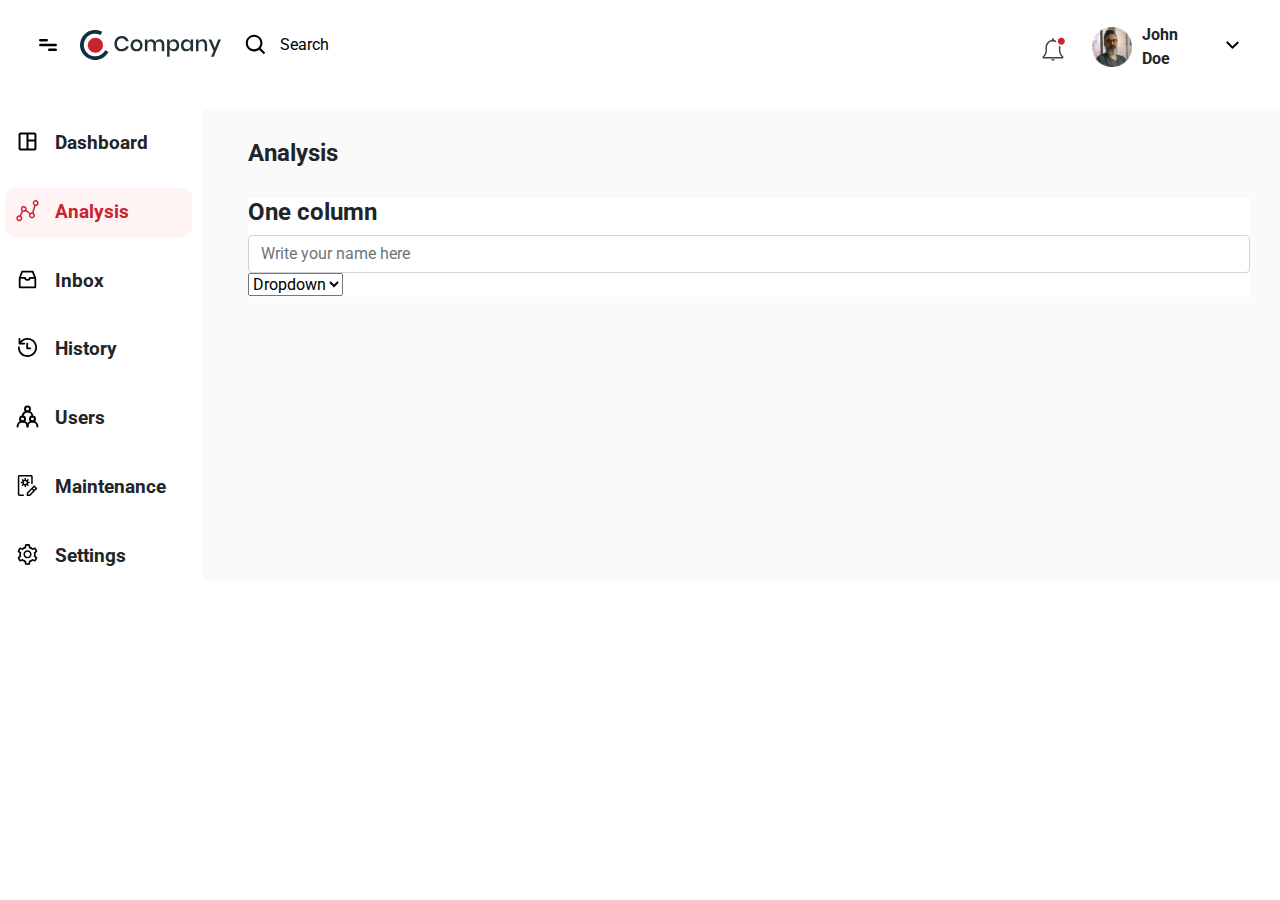
==== html/innerpage.html @ 7f41b297 "Created responsive dashboard and added navbar to innerpage" ====
<!DOCTYPE html>
<html lang="en">
<head>
    <meta charset="UTF-8">
    <meta name="viewport" content="width=device-width, initial-scale=1.0">
    <link href="/css/bootstrap.min.css" rel="stylesheet">
    <link href="/css/style.css" rel="stylesheet">
    <title>Analysis</title>
</head>
<body style="background-color:#fff;">
    <nav class="navbar navbar-expand-lg navbar-expand-xl navbar-light ">
        <div class="container-fluid">
          <a class="navbar-brand" href="#">
            <div class="leftnav">
                <img  id="menu_icon" style="margin-left:5px" src="/images/menu-bar.svg" alt="image can't be loaded">
                <img  id="header_logo" src="/images/header-logo.svg" alt="image can't be loaded">
            </div>
          </a>
          <button class="navbar-toggler" type="button" data-bs-toggle="collapse" data-bs-target="#navbarSupportedContent" aria-controls="navbarSupportedContent" aria-expanded="false" aria-label="Toggle navigation">
            <span class="navbar-toggler-icon"></span>
          </button>
          <div class="collapse navbar-collapse" id="navbarSupportedContent">
            <div class="rightnav d-flex  navbar-nav">
                <img id="search_icon" style="margin:5px;" src="/images/search-icon.svg"  height="25px" width="25px" alt="img can't be loaded">
                <input type="search" id="search" placeholder="Search"> 
                <img id="notification_icon" style="margin-top:5px; padding-top:5px; margin-right:2%"src="/images/notification-icon.svg" height="30px" width="30px" alt="img can't be loaded">
                <img id="person" style="margin-top:5px;"src="/images/profile.png" height="40px" width="40px" alt="image can't be loaded">
                <span id="person_name" style="margin-bottom:5px;">John Doe</span>
                <img src="/images/downward-arrow.svg"  style="margin:5px;" height="25px" width="25px" alt="img can't be loaded">
            </div>
          </div>
        </div>
      </nav>

      <div class="bottom_container">
        <div class="row">
    
            <div class="col-xl-2 col-lg-2 sidebar">
                <div class="sidebar_item">
                    <img class="sidebar_item_img" src="/images/dashboard-default.svg">
                    <div class="sidebar_item_name">Dashboard</div>
                </div>
                <div class="sidebar_item active">
                    <img class="sidebar_item_img" src="/images/graph-active.svg">
                    <div class="sidebar_item_name">Analysis</div>
                </div>
                <div class="sidebar_item">
                    <img class="sidebar_item_img" src="/images/inbox-default.svg">
                    <div class="sidebar_item_name">Inbox</div>
                </div>
                <div class="sidebar_item">
                    <img class="sidebar_item_img" src="/images/clock-default.svg">
                    <div class="sidebar_item_name">History</div>
                </div>
                <div class="sidebar_item">
                    <img class="sidebar_item_img" src="/images/user-default.svg">
                    <div class="sidebar_item_name">Users</div>
                </div>
                <div class="sidebar_item">
                    <img class="sidebar_item_img" src="/images/maintenance-default.svg">
                    <div class="sidebar_item_name">Maintenance</div>
                </div>
                <div class="sidebar_item">
                    <img class="sidebar_item_img" src="/images/setting-default.svg">
                    <div class="sidebar_item_name">Settings</div>
                </div>
            </div>

            <div class="col-xl-10 col-lg-10 maincontent">
                <div class="bottom">
                    <h4>Analysis</h4>
                    <div class="form_container" style="background-color:white;">
                        <form>
                            <h4>One column</h4>
                            <div>
                                <input type="text" class="form-control" id="oneColumnName" placeholder="Write your name here">
                            </div>
                            <div class="mb-3">
                                <select class="form-select" aria-label="Default select example">
                                    <option selected>Dropdown</option>
                                    <option value="1">One</option>
                                    <option value="2">Two</option>
                                    <option value="3">Three</option>
                                  </select>
                            </div>
                        </form>
                    </div>
                </div>
            </div>
        </div>
    </div>
</body>
</html>
---- css/style.css ----
/* @import url('https://fonts.googleapis.com/css2?family=Roboto:wght@300&display=swap');
@import url('https://fonts.googleapis.com/css2?family=Roboto:wght@300&display=swap'); */

@import url('https://fonts.googleapis.com/css2?family=Roboto:wght@300&display=swap');

html{
    margin:0px;
    padding:0px;
}

body{
    background-color:#FAFAFA;
    margin:0px;
    padding:0px;
}

.container
{
    margin-top:72px;
    margin-bottom:72px;
}
#hero_img
{
    object-fit:contain;
    border-radius:50%;
    border:20px solid #FFF;
    box-shadow:0px 4px 31px #0000000A;

}
.right_container
{
    font-family:'Roboto' ,sans-serif;
    display:flex;
    flex-direction:column;
    gap:20px;
    margin-left:10%;
}
#heading
{
    padding-top:2%;
    font-size:2.2em;
    font-weight:bold;
    /* line-height:normal; */
    color:#3E3E3E;
}
#experts
{
    font-weight:bolder;
    color:#C8242F;
}

/* Below css is for "Login to your account" */
#login
{
    padding-top:5%;
    font-size: 1.5em;
    font-weight:700;
    color:#3E3E3E;
}
#username,#password
{
    height:20%;
    width:80%;
    padding:10px;
    margin-top:20px;
    border: 1px solid #ADADAD;
    border-radius: 5px;
}

::placeholder{
     color:#ADADAD; 
}

#submit
{
    height:43px;
    width:138px;
    background:#C8242F;
    color:white;
    font-weight: bold;
    border-radius:23px;
    border:0px;
    /* by default browser gives black border to button */
}

/* submit_and_forward div created for creating flex container of button and forgot pwd  */
#submit_and_forgotpwd
{
    display:flex; 
    justify-content: space-between;
    margin-top:30px;
    padding-right:20%;
}
#new_member
{
    font-weight:580; 
    color:#ADADAD; 
    margin-top:3px;
}

/* Dashboard design starts here------------------------------------------------------------------------------  */
/* .navbar
{
    width:100%;
    height:2.5em;
    /* background-color:aqua; */
    /* margin:0px;
    padding:0px;
    display:flex;
    gap:0;
    margin-top:20px; }*/


.leftnav
{
    display:flex;
    width:17%;
    gap:20px;
    padding:0;
    margin:0;
}

@media screen and  (max-width:576px)
{
    .sidebar
    {
        display:none;
    }    
}

.rightnav
{
    display:flex;
    width:100%;
    margin:0;
    padding:0;
    gap:5px;
    align-items:center;
}

#search
{
    width:80%;
    border:0px;
}

#search::placeholder
{
    color:black;
    font-size:1em;
    font-family:'Roboto',sans-serif;

}

#person_name
{
    font-family:'Roboto',sans-serif;
    margin-top:10px;
    padding:5px;
    font-weight:bold;
}

/* bottom design  */
.sidebar
{
    display:flex;
    flex-direction:column;
    gap:20px;
    align-items:flex-start;
    margin:0;
    padding:0;
    margin-top:30px;
    padding-left:10px;
}
/* anchor tag in analysis need to be added with css  */
h4{
    margin-top:30px;
    font-family:'Roboto',sans-serif;
    font-weight:bolder;
}

.sidebar_item
{
    display:flex;
    width:90%;
    padding:10px;
    margin-left:10px;
}
.sidebar_item_img
{
    height:25px;
    width:25px;
    margin-right:10px;
}
.sidebar_item_name
{
    font-family:'Roboto',sans-serif;
    font-size:1.2em;
    margin-left:5px;
    font-weight:bold;
}
.active
{
    background-color:#FFF3F4;
    color:#C8242F;
    border-radius:10px;
    margin-right:10px;
}

/* maincontent  */
.maincontent
{
    background-color:#FAFAFA;
    margin-top:20px;
}
.bottom
{
    margin:0;
    padding:0;
    margin-left:30px;
    margin-right:30px;
}

.card_list
{
    display:flex;
    justify-content:space-between;
    flex-wrap:wrap;
    margin:0px;
    padding:0;
    height:35%;
    margin-top:2%;
}
.card{
    /* to display both card text and img in flex horizontally  */
    display:flex;
    flex-direction:row;
    justify-content:center;
    align-items:center;
    margin-top:10px;
    margin-bottom:10px;
    padding:35px;
    border:0px;
    gap:10px;
    box-shadow:0px 4px 31px #0000000A;

}
.card_image
{
    height:40px;
    width:40px;
    margin-right:10px;
}

.card_text
{

    font-family:'Roboto',sans-serif;
    flex-wrap:wrap;
    display:flex;
    flex-direction:column;
    font-size:1.5em;
    line-height: 1em;
}
.second_after_card
{
    display:flex;
    flex-direction:row;
    justify-content:space-between;
}
.graph
{
    background-color:#fff; 
    font-family:'Roboto',sans-serif;
    margin:0;
    padding:0;
    margin-top:50px;
    height:100%;
}

.graph_heading
{
    display:flex;
    flex-direction:row;
    justify-content:space-between;
}
.sales_wmy
{
    display:flex;
    flex-direction:row;
    gap:20px;
    color:#ADADAD;
    font-size:0.8em;
}
.pie_chart_data
{
    display:flex;
    flex-direction:column;
    align-items:center;
    justify-content:center;
}
.circle
{
    background-color:red;
    border-radius:50%;
    height:15px;
    width:15px;
    margin:0px;
}
/* table  */
th
{
    font-family:'Roboto',sans-serif;
    color:#ADADAD;
}

.paid 
{
    height:20px;
    width:40px;
    background-color:#EBFFEF;
    color:#3CDD5F;
}

.pending
{
    height:10px;
    width:30px;
    color:#BABABA;
    background-color:#F8F8F8;
}


.failed
{
    height:10px;
    width:30px;
    color:#FF4545;
    background-color:#FFF5F5;
}
.bg_white
{
    background-color:white;
}
.last_row
{
    margin-top:30px;
}
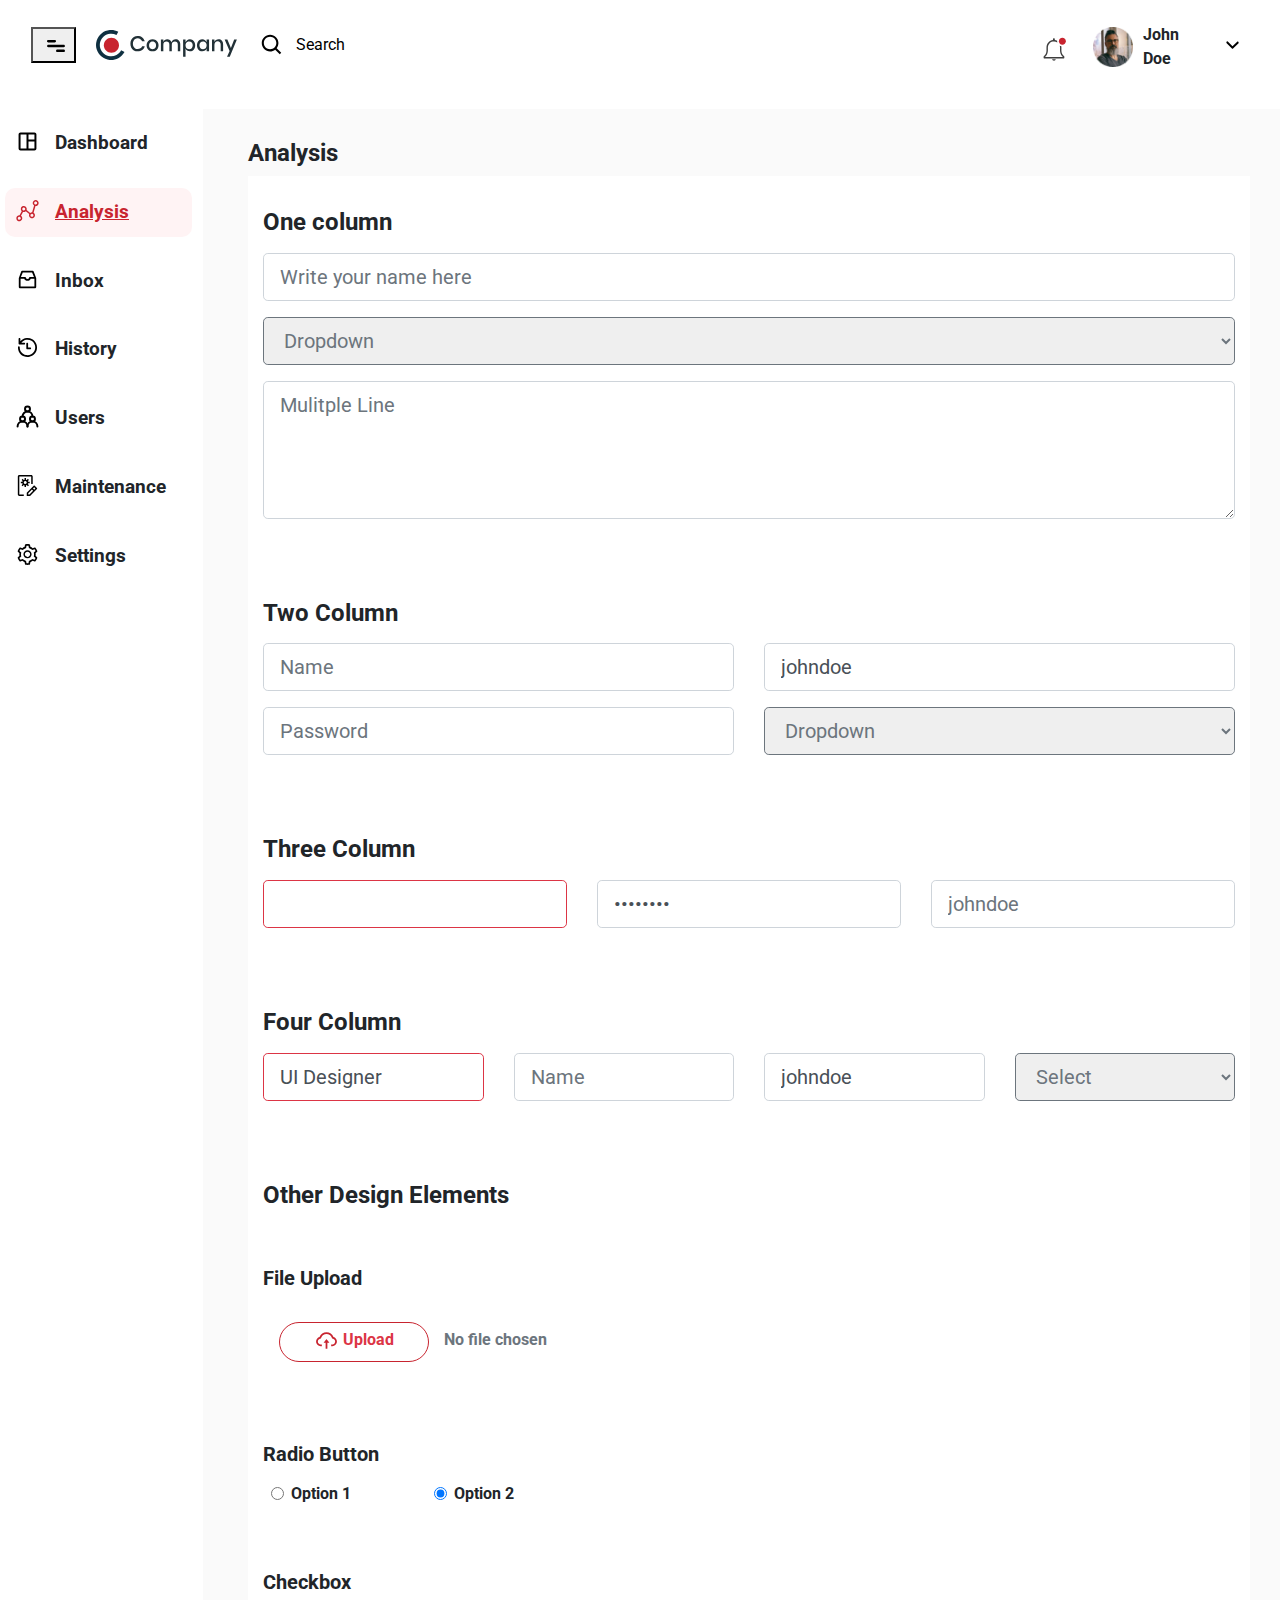
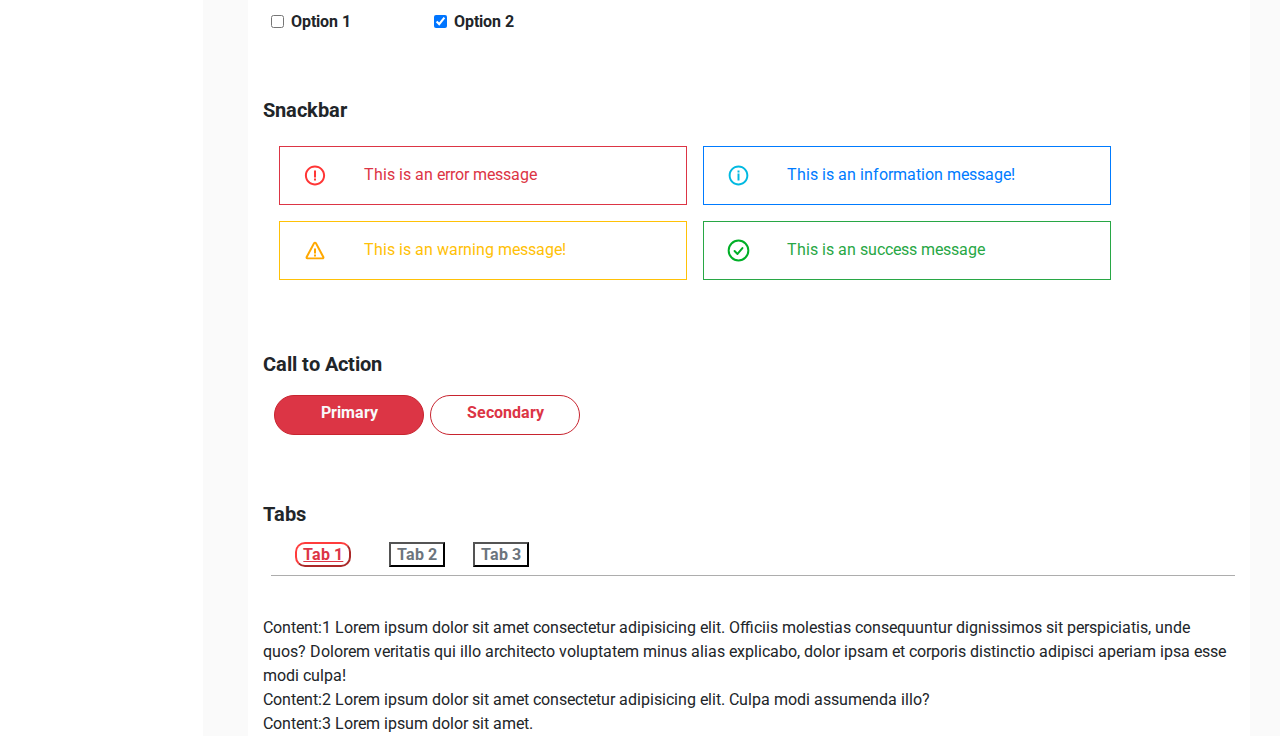
==== commit b7260d51: "Innerpage created" ====
--- a/html/innerpage.html
+++ b/html/innerpage.html
@@ -1,41 +1,137 @@
 <!DOCTYPE html>
 <html lang="en">
+
 <head>
     <meta charset="UTF-8">
     <meta name="viewport" content="width=device-width, initial-scale=1.0">
     <link href="/css/bootstrap.min.css" rel="stylesheet">
     <link href="/css/style.css" rel="stylesheet">
     <title>Analysis</title>
+    <script>
+
+        function func() {
+            var v = document.getElementById("fileUpload");
+            v.click();
+        }
+
+        function selected() {
+            var v = document.getElementById("fileUpload");
+            if (v.files.length != 0) {
+                debugger;
+                document.getElementById("fileChosen").innerText = v.files[0].name;
+            }
+        }
+
+
+        function tabb1() {
+            
+            var t1 = document.getElementById("tab1");
+            var t2 = document.getElementById("tab2");
+            var t3 = document.getElementById("tab3");
+            t1.setAttribute("style", "display:block;");
+            t2.setAttribute("style", "display:none;");
+            t3.setAttribute("style", "display:none;");
+        }
+
+        function tabb2() {
+
+            var t1 = document.getElementById("tab1");
+            var t2 = document.getElementById("tab2");
+            var t3 = document.getElementById("tab3");
+            t1.setAttribute("style", "display:none;");
+            t2.setAttribute("style", "display:block;");
+            t3.setAttribute("style", "display:none;");
+        }
+
+        function tabb3() {
+
+            var t1 = document.getElementById("tab1");
+            var t2 = document.getElementById("tab2");
+            var t3 = document.getElementById("tab3");
+            t1.setAttribute("style", "display:none;");
+            t2.setAttribute("style", "display:none;");
+            t3.setAttribute("style", "display:block;");
+        }
+    </script>
 </head>
+
 <body style="background-color:#fff;">
     <nav class="navbar navbar-expand-lg navbar-expand-xl navbar-light ">
         <div class="container-fluid">
-          <a class="navbar-brand" href="#">
-            <div class="leftnav">
-                <img  id="menu_icon" style="margin-left:5px" src="/images/menu-bar.svg" alt="image can't be loaded">
-                <img  id="header_logo" src="/images/header-logo.svg" alt="image can't be loaded">
+            <a class="navbar-brand" href="#">
+                <div class="leftnav">
+                    <button data-bs-toggle="offcanvas" data-bs-target="#offcanvasExample" aria-controls="offcanvasExample"><img id="menu_icon" style="margin-left:5px" src="/images/menu-bar.svg" alt="image can't be loaded"></button>
+                    <img id="header_logo" src="/images/header-logo.svg" alt="image can't be loaded">
+                </div>
+            </a>
+            <button class="navbar-toggler" type="button" data-bs-toggle="collapse"
+                data-bs-target="#navbarSupportedContent" aria-controls="navbarSupportedContent" aria-expanded="false"
+                aria-label="Toggle navigation">
+                <span class="navbar-toggler-icon"></span>
+            </button>
+            <div class="collapse navbar-collapse" id="navbarSupportedContent">
+                <div class="rightnav d-flex  navbar-nav">
+                    <img id="search_icon" style="margin:5px;" src="/images/search-icon.svg" height="25px" width="25px"
+                        alt="img can't be loaded">
+                    <input type="search" id="search" placeholder="Search">
+                    <img id="notification_icon" style="margin-top:5px; padding-top:5px; margin-right:2%"
+                        src="/images/notification-icon.svg" height="30px" width="30px" alt="img can't be loaded">
+                    <img id="person" style="margin-top:5px;" src="/images/profile.png" height="40px" width="40px"
+                        alt="image can't be loaded">
+                    <span id="person_name" style="margin-bottom:5px;">John Doe</span>
+                    <img src="/images/downward-arrow.svg" style="margin:5px;" height="25px" width="25px"
+                        alt="img can't be loaded">
+                </div>
             </div>
-          </a>
-          <button class="navbar-toggler" type="button" data-bs-toggle="collapse" data-bs-target="#navbarSupportedContent" aria-controls="navbarSupportedContent" aria-expanded="false" aria-label="Toggle navigation">
-            <span class="navbar-toggler-icon"></span>
-          </button>
-          <div class="collapse navbar-collapse" id="navbarSupportedContent">
-            <div class="rightnav d-flex  navbar-nav">
-                <img id="search_icon" style="margin:5px;" src="/images/search-icon.svg"  height="25px" width="25px" alt="img can't be loaded">
-                <input type="search" id="search" placeholder="Search"> 
-                <img id="notification_icon" style="margin-top:5px; padding-top:5px; margin-right:2%"src="/images/notification-icon.svg" height="30px" width="30px" alt="img can't be loaded">
-                <img id="person" style="margin-top:5px;"src="/images/profile.png" height="40px" width="40px" alt="image can't be loaded">
-                <span id="person_name" style="margin-bottom:5px;">John Doe</span>
-                <img src="/images/downward-arrow.svg"  style="margin:5px;" height="25px" width="25px" alt="img can't be loaded">
+        </div>
+    </nav>
+
+    <!-- offcanvas content  -->
+    <div class="offcanvas offcanvas-start d-none" tabindex="-1" id="offcanvasExample" aria-labelledby="offcanvasExampleLabel">
+        <div class="offcanvas-header">
+          <h5 class="offcanvas-title" id="offcanvasExampleLabel">Menu</h5>
+          <button type="button" class="btn-close text-reset" data-bs-dismiss="offcanvas" aria-label="Close"></button>
+        </div>
+        <div class="offcanvas-body row">
+            <div class="col-2 sidebar">
+                <div class="sidebar_item">
+                    <img class="sidebar_item_img" src="/images/dashboard-default.svg">
+                    <div class="sidebar_item_name">Dashboard</div>
+                </div>
+                <div class="sidebar_item active">
+                    <img class="sidebar_item_img" src="/images/graph-active.svg">
+                    <div class="sidebar_item_name">Analysis</div>
+                </div>
+                <div class="sidebar_item">
+                    <img class="sidebar_item_img" src="/images/inbox-default.svg">
+                    <div class="sidebar_item_name">Inbox</div>
+                </div>
+                <div class="sidebar_item">
+                    <img class="sidebar_item_img" src="/images/clock-default.svg">
+                    <div class="sidebar_item_name">History</div>
+                </div>
+                <div class="sidebar_item">
+                    <img class="sidebar_item_img" src="/images/user-default.svg">
+                    <div class="sidebar_item_name">Users</div>
+                </div>
+                <div class="sidebar_item">
+                    <img class="sidebar_item_img" src="/images/maintenance-default.svg">
+                    <div class="sidebar_item_name">Maintenance</div>
+                </div>
+                <div class="sidebar_item">
+                    <img class="sidebar_item_img" src="/images/setting-default.svg">
+                    <div class="sidebar_item_name">Settings</div>
+                </div>
             </div>
-          </div>
         </div>
-      </nav>
-
-      <div class="bottom_container">
+      </div>
+
+
+
+    <div class="bottom_container">
         <div class="row">
-    
-            <div class="col-xl-2 col-lg-2 sidebar">
+
+            <div class="col-xl-2 col-lg-2 sidebar d-none d-lg-flex">
                 <div class="sidebar_item">
                     <img class="sidebar_item_img" src="/images/dashboard-default.svg">
                     <div class="sidebar_item_name">Dashboard</div>
@@ -70,24 +166,243 @@
                 <div class="bottom">
                     <h4>Analysis</h4>
                     <div class="form_container" style="background-color:white;">
-                        <form>
-                            <h4>One column</h4>
-                            <div>
-                                <input type="text" class="form-control" id="oneColumnName" placeholder="Write your name here">
-                            </div>
-                            <div class="mb-3">
-                                <select class="form-select" aria-label="Default select example">
-                                    <option selected>Dropdown</option>
-                                    <option value="1">One</option>
-                                    <option value="2">Two</option>
-                                    <option value="3">Three</option>
-                                  </select>
-                            </div>
-                        </form>
+                        <div class="container-fluid pt-3">
+                            <h4 class="mb-3 mt-3">One column</h4>
+                            <form id="form1">
+                                <div class="form-group mb-3">
+                                    <input type="text" class="form-control form-control-lg" id="oneColumnName"
+                                        placeholder="Write your name here">
+                                </div>
+                                <div class="mb-3 ">
+                                    <select class="form-select w-100 form-control-lg text-secondary border-secondary"
+                                        aria-label="Default select example">
+                                        <option selected>Dropdown</option>
+                                        <option value="1">One</option>
+                                        <option value="2">Two</option>
+                                        <option value="3">Three</option>
+                                    </select>
+                                </div>
+                                <div class="form-group">
+                                    <textarea class="form-control form-control-lg" rows="4" id="oneColumnMultiLine"
+                                        placeholder="Mulitple Line"></textarea>
+                                </div>
+                            </form>
+
+                            <br><br>
+
+                            <h4 class="my-3">Two Column</h4>
+                            <form id="form2">
+                                <div class="row">
+                                    <div class="col-sm-6 col-md-6 col-lg-6 col-xl-6 form-group">
+                                        <input type="text" class="form-control form-control-lg" id="twoColumnName"
+                                            placeholder="Name">
+                                    </div>
+                                    <div class="col-sm-6 col-md-6 col-lg-6 col-xl-6 form-group">
+                                        <input type="text" class="form-control form-control-lg" id="twoColumnUsername"
+                                            value="johndoe">
+                                    </div>
+                                </div>
+                                <div class="row">
+                                    <div class="col-sm-6 col-md-6 col-lg-6 col-xl-6 form-group">
+                                        <input type="password" class="form-control form-control-lg" id="twoColumnPwd"
+                                            placeholder="Password">
+                                    </div>
+                                    <div class="col-sm-6 col-md-6 col-lg-6 col-xl-6 form-group">
+                                        <select
+                                            class="form-select w-100 form-control-lg text-secondary border-secondary"
+                                            aria-label="Default select example">
+                                            <option selected>Dropdown</option>
+                                            <option value="1">One</option>
+                                            <option value="2">Two</option>
+                                            <option value="3">Three</option>
+                                        </select>
+                                    </div>
+                                </div>
+                            </form>
+
+                            <br><br>
+                            <h4 class="my-3">Three Column</h4>
+                            <form id="form3">
+                                <div class="row">
+                                    <div class="col-sm-4 col-md-4 col-lg-4 col-xl-4 form-group">
+                                        <input type="text" id="threeColumnFocus"
+                                            class="form-control form-control-lg border-danger">
+                                    </div>
+                                    <div class="col-sm-4 col-md-4 col-lg-4 col-xl-4 form-group">
+                                        <input type="password" id="threeColumnPassword"
+                                            class="form-control form-control-lg" value="abcdefgh">
+                                    </div>
+                                    <div class="col-sm-4 col-md-4 col-lg-4 col-xl-4 form-group">
+                                        <input type="text" id="threeColumnDisabledFC"
+                                            class="form-control form-control-lg" placeholder="johndoe">
+                                    </div>
+                                </div>
+                            </form>
+
+                            <br><br>
+                            <h4 class="my-3">Four Column</h4>
+                            <form id="form4">
+                                <div class="row">
+                                    <div class="col-sm-3 col-md-3 col-lg-3 col-xl-3 form-group">
+                                        <input type="text" id="fourColumnDesignation"
+                                            class="form-control form-control-lg border-danger" value="UI Designer">
+                                    </div>
+                                    <div class="col-sm-3 col-md-3 col-lg-3 col-xl-3 form-group">
+                                        <input type="text" id="fourColumnName" class="form-control form-control-lg"
+                                            placeholder="Name">
+                                    </div>
+                                    <div class="col-sm-3 col-md-3 col-lg-3 col-xl-3 form-group">
+                                        <input type="text" id="threeColumnDisabledFC"
+                                            class="form-control form-control-lg" value="johndoe">
+                                    </div>
+                                    <div class="col-sm-3 col-md-3 col-lg-3 col-xl-3 form-group">
+                                        <select
+                                            class="form-select w-100 form-control-lg text-secondary border-secondary"
+                                            aria-label="Default select example">
+                                            <option selected>Select</option>
+                                            <option value="1">One</option>
+                                            <option value="2">Two</option>
+                                            <option value="3">Three</option>
+                                        </select>
+                                    </div>
+                                </div>
+                            </form>
+
+                            <br><br>
+                            <h4 class="my-3">Other Design Elements</h4>
+                            <form id="form5">
+                                <br>
+                                <h5 class="my-3">File Upload</h5>
+                                <div class="my-3 ml-2">
+                                    <div class="button my-3 ml-2 upload_button d-inline-block" onclick="func();">
+                                        <img src="/images/cloud-upload-icon.svg" style="height:25px; width:25px;">
+                                        <span class="text-danger h6">Upload</span>
+                                    </div>
+                                    <input type="file" id="fileUpload" class="d-none" onchange="selected()">
+                                    <span id="fileChosen" class=" text-secondary h6 pl-2">No file chosen</span>
+                                </div>
+
+
+                                <br><br>
+                                <h5>Radio Button</h5>
+                                <div class="row my-3 ml-2">
+                                    <div class="form-check col-sm-2 col-md-2 col-lg-2 col-xl-2">
+                                        <input class="form-check-input" type="radio" name="formRadioDefault"
+                                            id="formRadioDefault1">
+                                        <label class="form-check-label h6" for="formRadioDefault1">
+                                            Option 1
+                                        </label>
+                                    </div>
+                                    <div class="form-check col-sm-2 col-md-2 col-lg-2 col-xl-2">
+                                        <input class="form-check-input" type="radio" name="formRadioDefault"
+                                            id="formRadioDefault2" checked>
+                                        <label class="form-check-label h6" for="formRadioDefault2">
+                                            Option 2
+                                        </label>
+                                    </div>
+                                </div>
+
+                                <br><br>
+                                <h5>Checkbox</h5>
+                                <div class="row my-3 ml-2">
+                                    <div class="form-check col-sm-2 col-md-2 col-lg-2 col-xl-2">
+                                        <input class="form-check-input" type="checkbox" id="formCheckDefault1">
+                                        <label class="form-check-label h6" for="formCheckDefault1">
+                                            Option 1
+                                        </label>
+                                    </div>
+                                    <div class="form-check col-sm-2 col-md-2 col-lg-2 col-xl-2">
+                                        <input class="form-check-input" type="checkbox" id="formCheckDefault2" checked>
+                                        <label class="form-check-label h6" for="formCheckDefault2">
+                                            Option 2
+                                        </label>
+                                    </div>
+                                </div>
+
+                                <br><br>
+                                <h5>Snackbar</h5>
+                                <div class="row my-3 ml-2">
+                                    <div
+                                        class="col-sm-5 col-md-5 col-lg-5 col-xl-5 form-group border p-3 border-danger m-2">
+                                        <div class="row">
+                                            <img class="col-2" style="height:25px; width:25px"
+                                                src="/images/error-icon.svg" alt="error">
+                                            <span class="col-8 text-danger">This is an error message</span>
+                                        </div>
+                                    </div>
+                                    <div
+                                        class="col-sm-5 col-md-5 col-lg-5 col-xl-5 form-group border p-3 border-primary m-2">
+                                        <div class="row">
+                                            <img class="col-2" style="height:25px; width:25px"
+                                                src="/images/info-icon.svg" alt="info">
+                                            <span class="col-8 text-primary">This is an information message!</span>
+                                        </div>
+                                    </div>
+                                    <div
+                                        class="col-sm-5 col-md-5 col-lg-5 col-xl-5 form-group border p-3 border-warning m-2">
+                                        <div class="row">
+                                            <img class="col-2" style="height:25px; width:25px"
+                                                src="/images/warning-icon.svg" alt="warning">
+                                            <span class="col-8 text-warning">This is an warning message!</span>
+                                        </div>
+                                    </div>
+                                    <div
+                                        class="col-sm-5 col-md-5 col-lg-5 col-xl-5 form-group border p-3 border-success m-2">
+                                        <div class="row">
+                                            <img class="col-2" style="height:25px; width:25px"
+                                                src="/images/success-icon.svg" alt="error">
+                                            <span class="col-8 text-success">This is an success message</span>
+                                        </div>
+                                    </div>
+                                </div>
+
+                                <br><br>
+                                <h5>Call to Action</h5>
+                                <div class="row my-3 ml-2">
+                                    <div class="bg-danger button">
+                                        <span class="text-light pt-2 h6">Primary</span>
+                                    </div>
+
+                                    <div class="button">
+                                        <span class="text-danger pt-2 h6">Secondary</span>
+                                    </div>
+                                </div>
+
+                                <br><br>
+                                <h5>Tabs</h5>
+                                <div class="my-3 ml-2" id="myList" style="border-bottom:1px solid #ADADAD;">
+                                    <button class="text-danger bg-transparent active h6 d-inline-block ml-4" id="list-tab1"
+                                        aria-controls="Tab1" onclick="tabb1();">Tab 1</button>
+                                    <button class="text-secondary bg-transparent h6 d-inline-block ml-4" id="list-tab2"
+                                        aria-controls="Tab2" onclick="tabb2();">Tab 2</button>
+                                    <button class="text-secondary bg-transparent h6 d-inline-block ml-4" id="list-tab2" 
+                                        aria-controls="Tab3" onclick="tabb3();">Tab 3</button>
+                                </div>
+
+                                <br>
+                                <div>
+                                    <div id="tab1" aria-labelledby="list-tab1">Content:1 Lorem ipsum dolor sit amet
+                                        consectetur adipisicing elit. Officiis molestias consequuntur dignissimos sit
+                                        perspiciatis, unde quos? Dolorem veritatis qui illo architecto voluptatem minus
+                                        alias explicabo, dolor ipsam et corporis distinctio adipisci aperiam ipsa esse
+                                        modi culpa!</div>
+                                    <div id="tab2" aria-labelledby="list-tab2">Content:2 Lorem ipsum
+                                        dolor sit amet consectetur adipisicing elit. Culpa modi assumenda illo?</div>
+                                    <div id="tab3" aria-labelledby="list-tab3">Content:3 Lorem ipsum
+                                        dolor sit amet.</div>
+                                </div>
+
+                            </form>
+
+
+
+
+                        </div>
                     </div>
                 </div>
             </div>
         </div>
     </div>
 </body>
+
 </html>--- a/css/style.css
+++ b/css/style.css
@@ -205,6 +205,7 @@
     color:#C8242F;
     border-radius:10px;
     margin-right:10px;
+    text-decoration-line: underline;
 }
 
 /* maincontent  */
@@ -347,4 +348,24 @@
     margin-top:30px;
 }
 
-
+/* last assignment  */
+.border-danger,.text-danger
+{
+    border-color: #FF3C3C;
+}
+h5,.h6{
+    font-family:'Roboto',sans-serif;
+    font-weight:bold;
+}
+.button
+{
+    height:40px;
+    width:150px;
+    border-radius:50px;
+    border:1px solid #C8242F;
+    text-align:center;
+    margin:3px;
+    padding:5px;
+}
+
+
